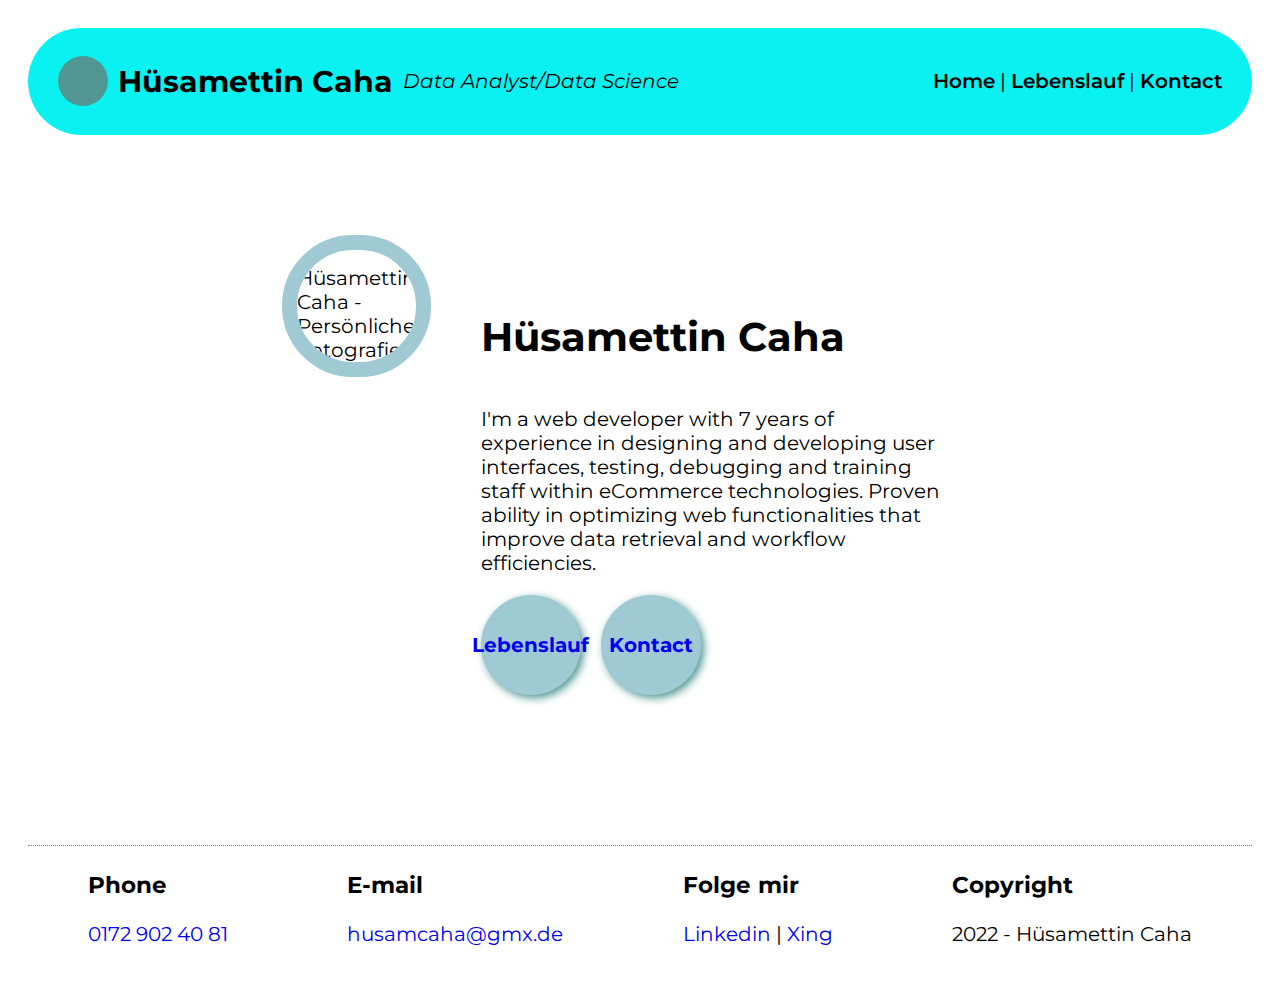
==== index.html @ 255b7468 "Lebenslauf" ====
<!DOCTYPE html>
<html lang="en">
  <head>
    <meta charset="UTF-8" />
    <meta http-equiv="X-UA-Compatible" content="IE=edge" />
    <meta name="viewport" content="width=device-width, initial-scale=1.0" />
    <title>Hüsamettin Caha - Lebenslauf</title>
    <link rel="stylesheet" href="css/style.css" />
  </head>
  <body>

    <!-- PAGE HEADER -->
    <div class="header">
      <div class="title">
        <span></span>
        <h2>Hüsamettin Caha</h2>
        <i>Data Analyst/Data Science</i>
      </div>

      <div class="menu">
        <a href="index.html" title="Ana sayfayı aç">Home</a> |
        <a href="resume.html">Lebenslauf</a> |
        <a href="contact.html">Kontact</a>
      </div>
    </div>
    <!-- PAGE HEADER -->




    <!-- PAGE CONTENT -->
    <div class="content">
      <div class="about">
        <div class="my-photo">
          <img
            src="img/PicturePeople (1).jpg"
            alt="Hüsamettin Caha - Persönliche Fotografie"
          />
        </div>
        <div class="description">
          <h1>Hüsamettin Caha</h1>
          <p>
            I'm a web developer with 7 years of experience in designing and
            developing user interfaces, testing, debugging and training staff
            within eCommerce technologies. Proven ability in optimizing web
            functionalities that improve data retrieval and workflow
            efficiencies.
          </p>
          <div class="toolbar">
            <a href="resume.html">Lebenslauf</a><a href="contact.html">Kontact</a>
          </div>
        </div>
      </div>
    </div>
    <!-- PAGE CONTENT -->




    <!-- PAGE FOOTER -->
    <div class="footer">
      <div>
        <h3>Phone</h3>
        <p><a href="tel:0172 902 40 81">0172 902 40 81</a></p>
      </div>

      <div>
        <h3>E-mail</h3>
        <p><a href="mailto:husamcaha@gmx.de">husamcaha@gmx.de</a></p>
      </div>

      <div>
        <h3>Folge mir</h3>
        <p>
          <a href="https://www.linkedin.com/in/h%C3%BCsamettin-caha-24209a1ab/" target="_blank">Linkedin</a> |
          <a href="https://www.xing.com/profile/Husamettin_Caha/cv" target="_blank">Xing</a>
        </p>
      </div>

      <div>
        <h3>Copyright</h3>
        <p>2022 - Hüsamettin Caha</p>
      </div>
    </div>
    <!-- PAGE FOOTER -->

  </body>
</html>
---- css/style.css ----
@import url("https://fonts.googleapis.com/css2?family=Montserrat:wght@100;200;300;400;500;600;700;800;900&display=swap");

:root {
  --color1: rgb(46, 12, 238);
  --color2: rgb(9, 241, 241);
  --color3: rgb(159, 201, 211);
  --color4: rgb(81, 150, 146);
}

* {
  box-sizing: border-box;
}

body {
  font-family: "Montserrat", sans-serif;
  padding: 20px;
  font-size: 20px;
}

a {
  text-decoration: none;
}

input,
textarea {
  border: 1px solid var(--color1);
  border-radius: 10px;
  padding: 15px;
  width: 100%;
  font-size: 20px;
}

button {
  border: 1px solid var(--color1);
  border-radius: 10px;
  padding: 10px 30px;
  background-color: var(--color2);
  color: white;
  font-size: 25px;
}

.header {
  display: flex;
  justify-content: space-between;
  align-items: center;
  background-color: var(--color2);
  padding: 10px 30px;
  border-radius: 60px;
}

.header .title {
  display: flex;
  align-items: center;
  gap: 10px;
}

.header .menu a {
  font-weight: 600;
  color: black;
}

.content h1 span,
.header span {
  width: 50px;
  height: 50px;
  border-radius: 25px;
  background-color: var(--color4);
}

.content h1 {
  display: flex;
}

.content {
  display: flex;
  flex-direction: column;
  align-items: center;
  padding: 100px;
}

.content .about {
  display: flex;
  justify-content: center;
  width: 70%;
}

.content .about img {
  width: 500px;
  height: 500px;
  border-radius: 250px;
  border: 15px solid var(--color3);
}

.content .description {
  display: flex;
  flex-direction: column;
  justify-content: center;
  padding: 50px;
}

.content .toolbar {
  display: flex;
  gap: 20px;
}

.content .toolbar a {
  background-color: var(--color3);
  width: 100px;
  height: 100px;
  border-radius: 50px;
  display: flex;
  justify-content: center;
  align-items: center;
  font-weight: 700;
  box-shadow: 3px 3px 8px var(--color4);
}

.section {
  width: 60%;
}

.section .card {
  display: flex;
  align-items: center;
  border: 1px solid var(--color3);
  border-radius: 20px;
  padding: 50px;
  margin-bottom: 50px;
  gap: 40px;
  box-shadow: 3px 3px 8px var(--color4);
}

.section .card h2 {
  color: var(--color1);
}

.section .card .left {
  flex: 3;
}

.section .card .right {
  flex: 2;
}

.section .form-row {
  margin-bottom: 20px;
}

.footer {
  display: flex;
  justify-content: space-around;
  border-top: 1px dotted gray;
}
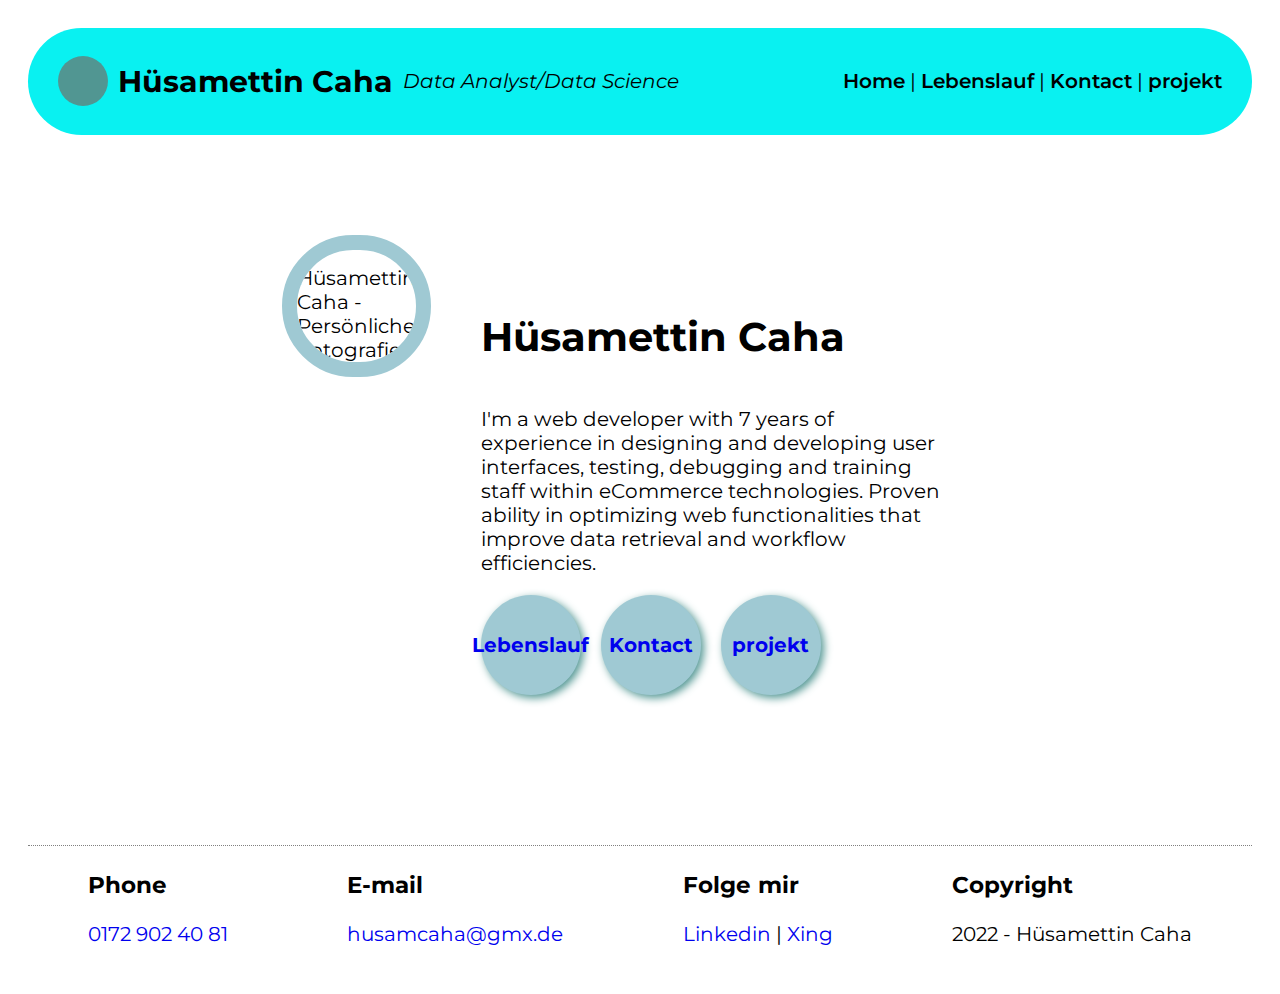
==== commit 987894a7: "Erste chang" ====
--- a/index.html
+++ b/index.html
@@ -20,7 +20,8 @@
       <div class="menu">
         <a href="index.html" title="Ana sayfayı aç">Home</a> |
         <a href="resume.html">Lebenslauf</a> |
-        <a href="contact.html">Kontact</a>
+        <a href="contact.html">Kontact</a> |
+        <a href="projekt.html">projekt</a>
       </div>
     </div>
     <!-- PAGE HEADER -->
@@ -47,7 +48,7 @@
             efficiencies.
           </p>
           <div class="toolbar">
-            <a href="resume.html">Lebenslauf</a><a href="contact.html">Kontact</a>
+            <a href="resume.html">Lebenslauf</a><a href="contact.html">Kontact</a><a href="projekt.html">projekt</a>
           </div>
         </div>
       </div>
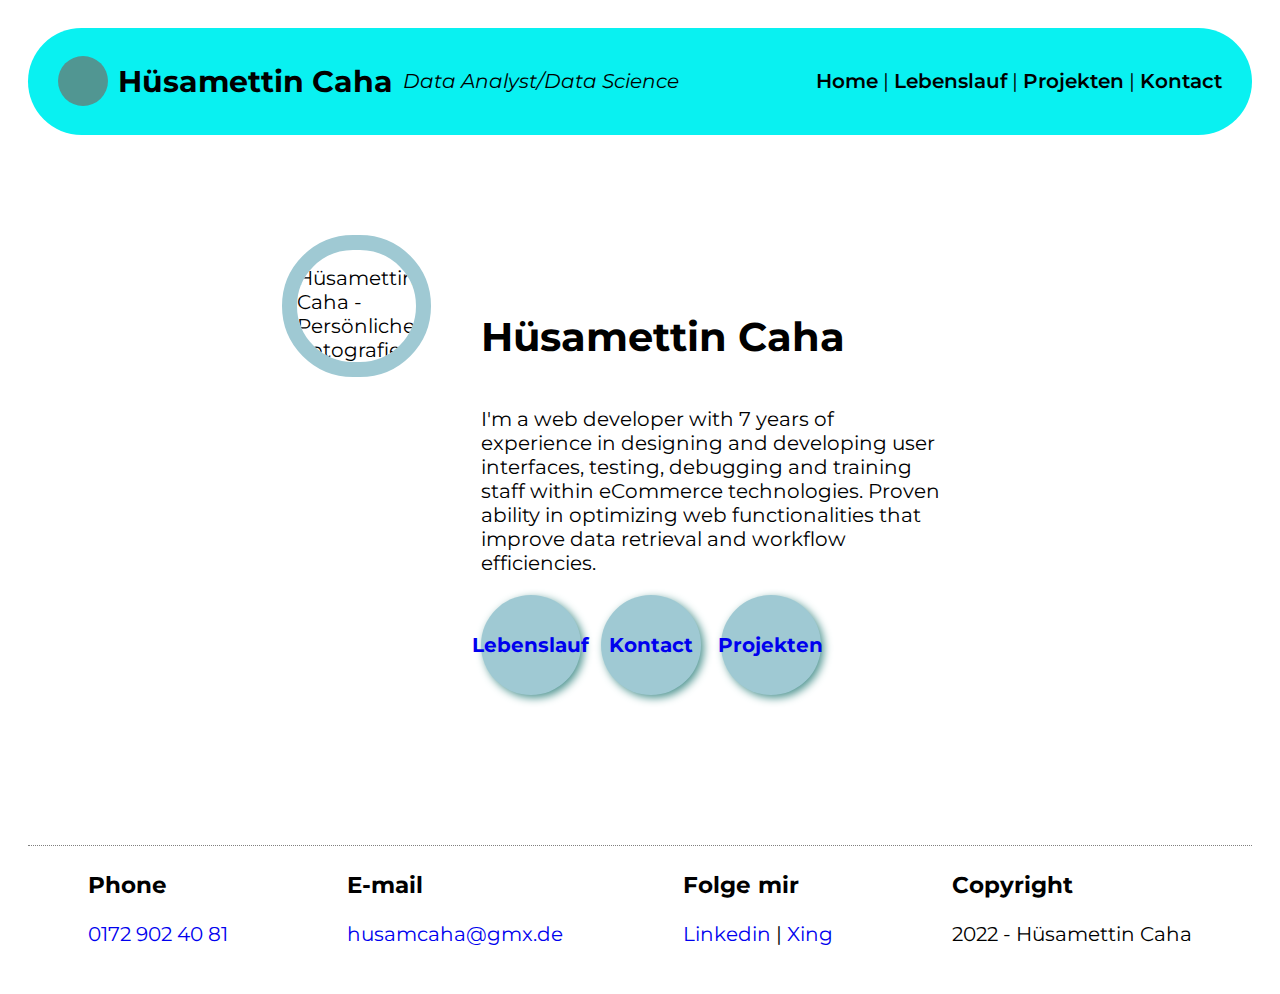
==== commit ab9ae4f0: "zweite enderung" ====
--- a/index.html
+++ b/index.html
@@ -20,8 +20,9 @@
       <div class="menu">
         <a href="index.html" title="Ana sayfayı aç">Home</a> |
         <a href="resume.html">Lebenslauf</a> |
-        <a href="contact.html">Kontact</a> |
-        <a href="projekt.html">projekt</a>
+        <a href="projekt.html">Projekten</a> |
+        <a href="contact.html">Kontact</a> 
+        
       </div>
     </div>
     <!-- PAGE HEADER -->
@@ -48,7 +49,7 @@
             efficiencies.
           </p>
           <div class="toolbar">
-            <a href="resume.html">Lebenslauf</a><a href="contact.html">Kontact</a><a href="projekt.html">projekt</a>
+            <a href="resume.html">Lebenslauf</a><a href="contact.html">Kontact</a><a href="projekt.html">Projekten</a>
           </div>
         </div>
       </div>
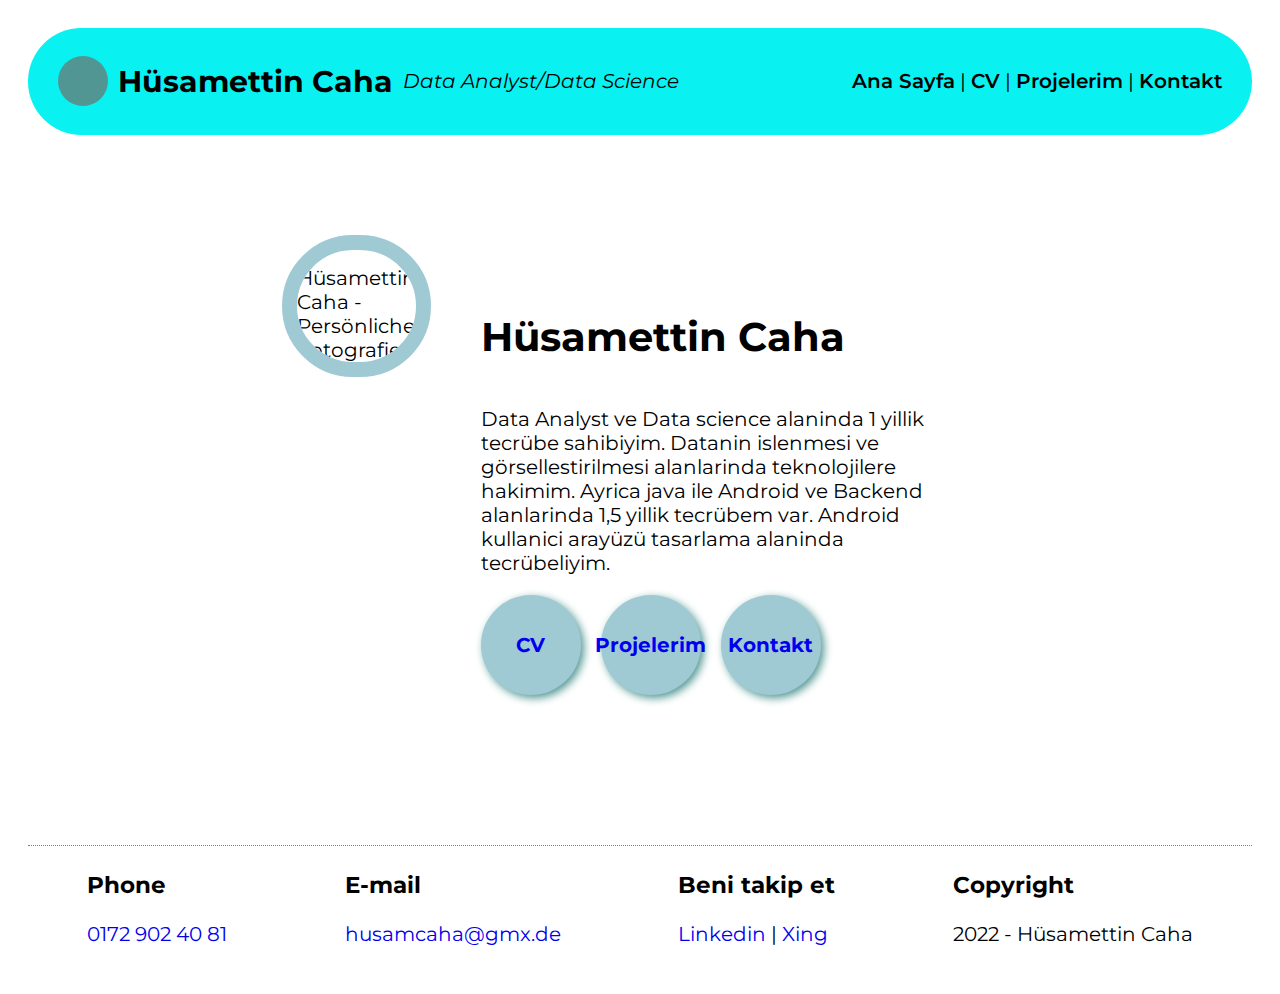
==== commit 35d0a0a4: "Vierte änderung" ====
--- a/index.html
+++ b/index.html
@@ -8,7 +8,6 @@
     <link rel="stylesheet" href="css/style.css" />
   </head>
   <body>
-
     <!-- PAGE HEADER -->
     <div class="header">
       <div class="title">
@@ -18,17 +17,12 @@
       </div>
 
       <div class="menu">
-        <a href="index.html" title="Ana sayfayı aç">Home</a> |
-        <a href="resume.html">Lebenslauf</a> |
-        <a href="projekt.html">Projekten</a> |
-        <a href="contact.html">Kontact</a> 
-        
+        <a href="index.html" title="Ana sayfayı aç">Ana Sayfa</a> |
+        <a href="resume.html">CV</a> | <a href="projekt.html">Projelerim</a> |
+        <a href="contact.html">Kontakt</a>
       </div>
     </div>
     <!-- PAGE HEADER -->
-
-
-
 
     <!-- PAGE CONTENT -->
     <div class="content">
@@ -42,22 +36,20 @@
         <div class="description">
           <h1>Hüsamettin Caha</h1>
           <p>
-            I'm a web developer with 7 years of experience in designing and
-            developing user interfaces, testing, debugging and training staff
-            within eCommerce technologies. Proven ability in optimizing web
-            functionalities that improve data retrieval and workflow
-            efficiencies.
+            Data Analyst ve Data science alaninda 1 yillik tecrübe sahibiyim.
+            Datanin islenmesi ve görsellestirilmesi alanlarinda teknolojilere
+            hakimim. Ayrica java ile Android ve Backend alanlarinda 1,5 yillik
+            tecrübem var. Android kullanici arayüzü tasarlama alaninda
+            tecrübeliyim.
           </p>
           <div class="toolbar">
-            <a href="resume.html">Lebenslauf</a><a href="contact.html">Kontact</a><a href="projekt.html">Projekten</a>
+            <a href="resume.html">CV</a><a href="projekt.html">Projelerim</a
+            ><a href="contact.html">Kontakt</a>
           </div>
         </div>
       </div>
     </div>
     <!-- PAGE CONTENT -->
-
-
-
 
     <!-- PAGE FOOTER -->
     <div class="footer">
@@ -72,10 +64,19 @@
       </div>
 
       <div>
-        <h3>Folge mir</h3>
+        <h3>Beni takip et</h3>
         <p>
-          <a href="https://www.linkedin.com/in/h%C3%BCsamettin-caha-24209a1ab/" target="_blank">Linkedin</a> |
-          <a href="https://www.xing.com/profile/Husamettin_Caha/cv" target="_blank">Xing</a>
+          <a
+            href="https://www.linkedin.com/in/h%C3%BCsamettin-caha-24209a1ab/"
+            target="_blank"
+            >Linkedin</a
+          >
+          |
+          <a
+            href="https://www.xing.com/profile/Husamettin_Caha/cv"
+            target="_blank"
+            >Xing</a
+          >
         </p>
       </div>
 
@@ -85,6 +86,5 @@
       </div>
     </div>
     <!-- PAGE FOOTER -->
-
   </body>
 </html>
